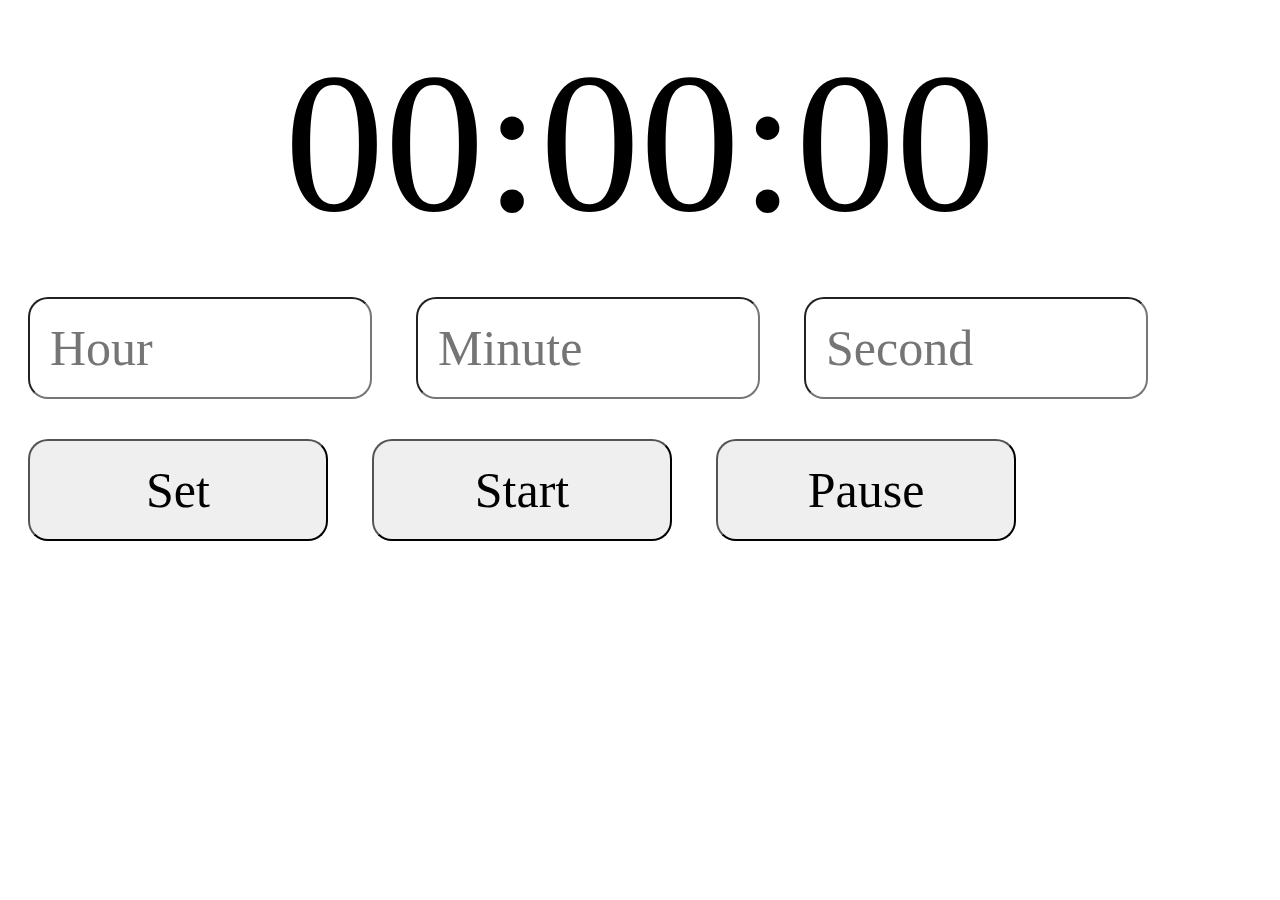
==== Alarm/index.html @ a600af8a "Change nothing" ====
<!DOCTYPE html>
<html lang="en">
<head>
    <meta charset="UTF-8">
    <meta name="viewport" content="width=device-width, initial-scale=1.0">
    <title>Alarm</title>
    <link rel="stylesheet" href="styles.css">
</head>
<body>
    <div class="container">
        <div class="display">
            <span class="hrDisplay">00</span>:<span class="minDisplay">00</span>:<span class="secDisplay">00</span>
        </div>
        <div class="inputContainer">
            <input class="input hr" type="number" placeholder="Hour">
            <input class="input min" type="number" placeholder="Minute">
            <input class="input sec" type="number" placeholder="Second">
            <button class="input btn">Set</button>
            <button class="input startbtn">Start</button>
            <button class="input pausebtn">Pause</button>
        </div>
    </div>
    <script src="main.js"></script>
</body>
</html>
---- Alarm/styles.css ----
.container {
    display: flex;
    justify-content: center;
    align-items: center;
    flex-direction: column;
}

.input {
    font-size: 50px;
    font-family:'Times New Roman', Times, serif;
    width: 300px;
    border-radius: 20px;
    padding: 20px;
    margin: 20px;
}

.display {
    font-size: 200px;
    margin: 20px;
    font-family: 'Times New Roman', Times, serif;
}
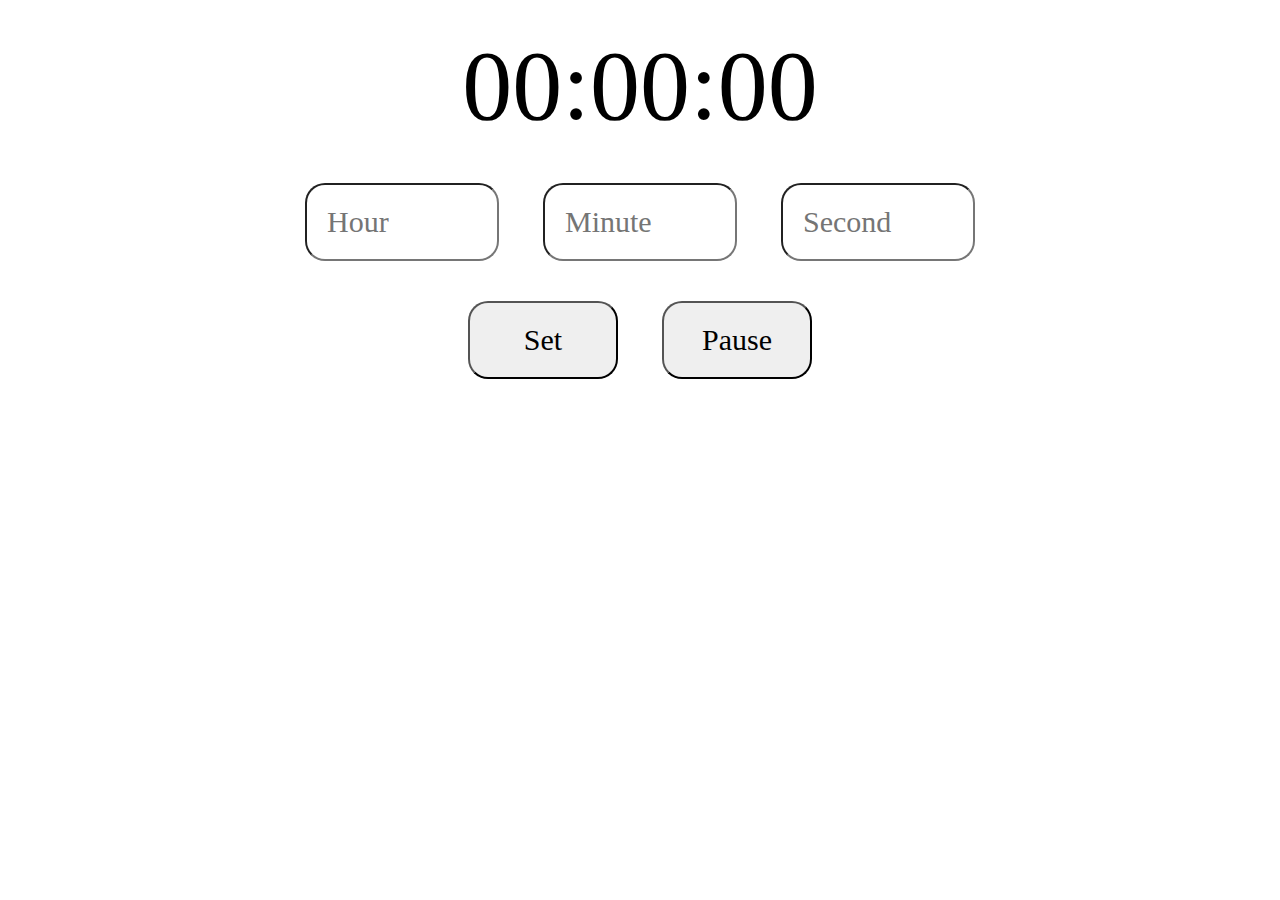
==== commit 03f187b2: "Decrease time properply" ====
--- a/Alarm/index.html
+++ b/Alarm/index.html
@@ -15,8 +15,9 @@
             <input class="input hr" type="number" placeholder="Hour">
             <input class="input min" type="number" placeholder="Minute">
             <input class="input sec" type="number" placeholder="Second">
+        </div>
+        <div class="btnContainer">   
             <button class="input btn">Set</button>
-            <button class="input startbtn">Start</button>
             <button class="input pausebtn">Pause</button>
         </div>
     </div>
--- a/Alarm/styles.css
+++ b/Alarm/styles.css
@@ -6,16 +6,16 @@
 }
 
 .input {
-    font-size: 50px;
+    font-size: 30px;
     font-family:'Times New Roman', Times, serif;
-    width: 300px;
+    width: 150px;
     border-radius: 20px;
     padding: 20px;
     margin: 20px;
 }
 
 .display {
-    font-size: 200px;
+    font-size: 100px;
     margin: 20px;
     font-family: 'Times New Roman', Times, serif;
 }